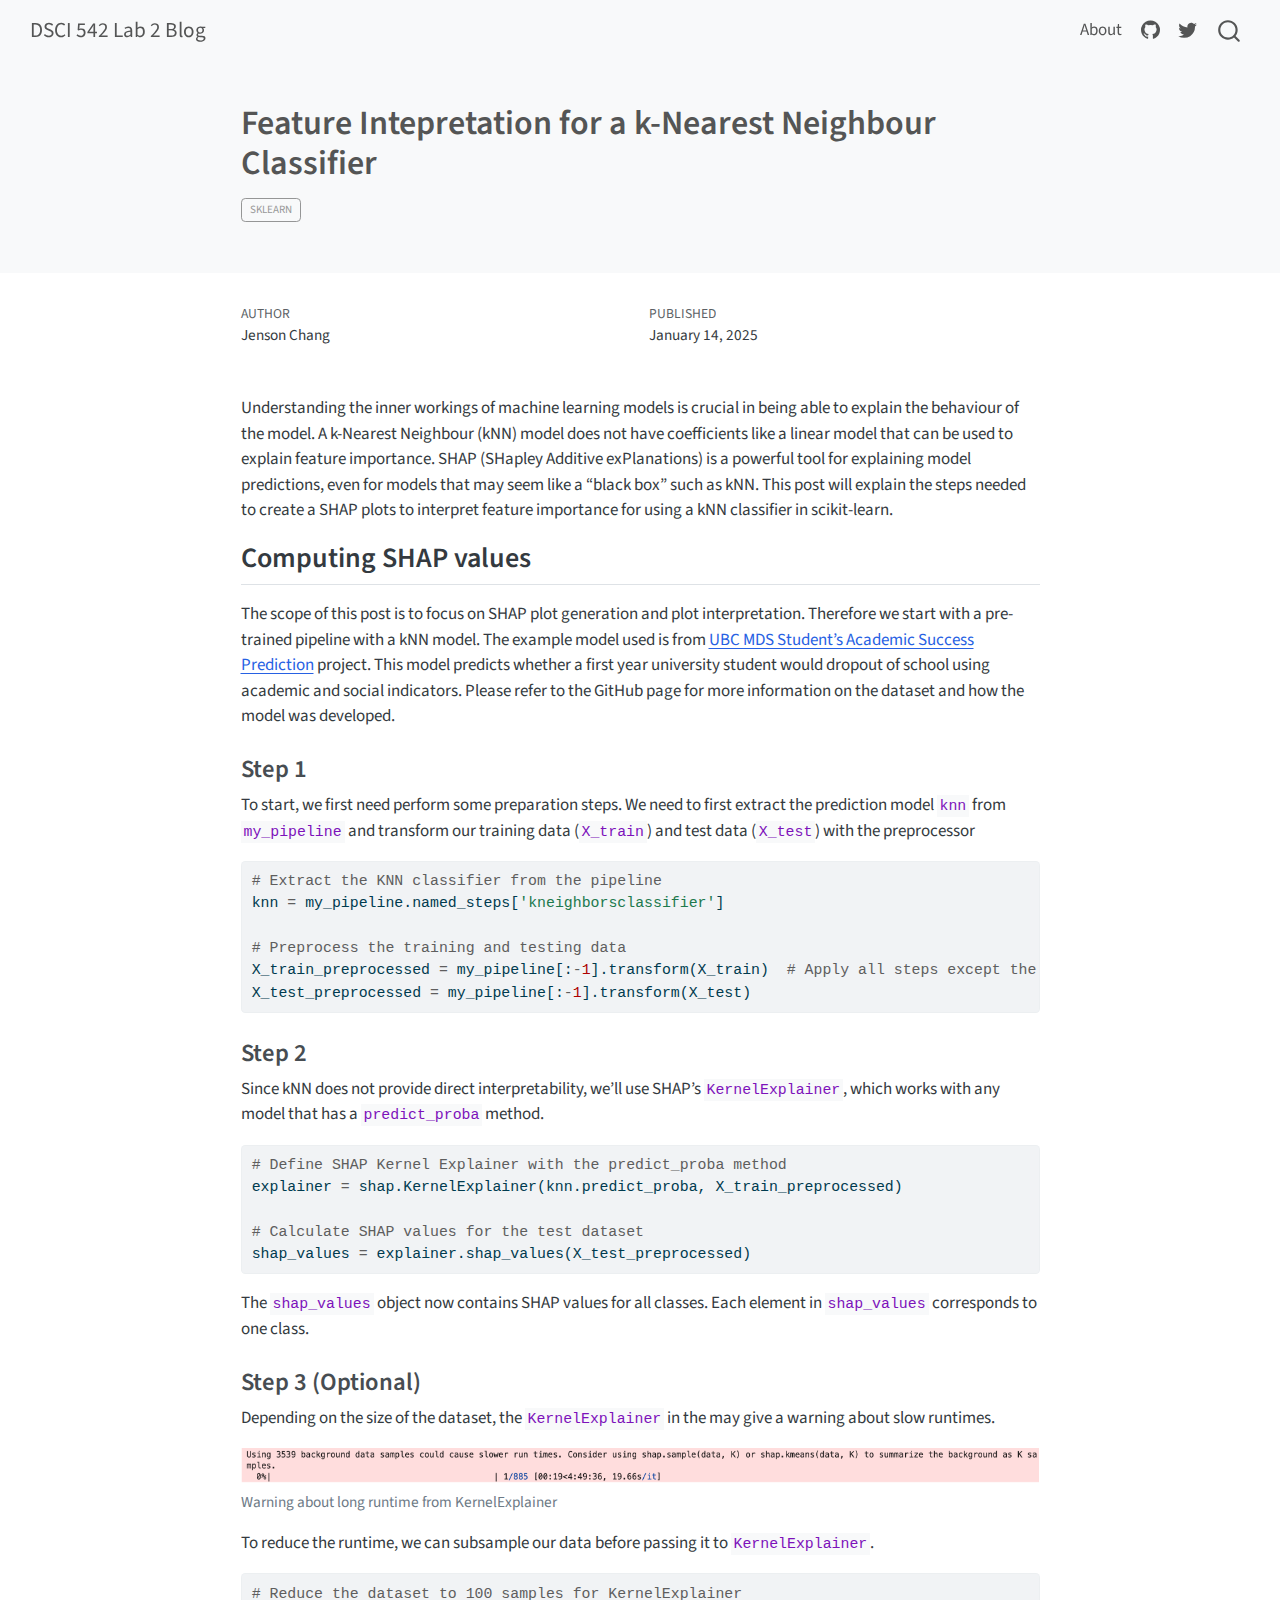
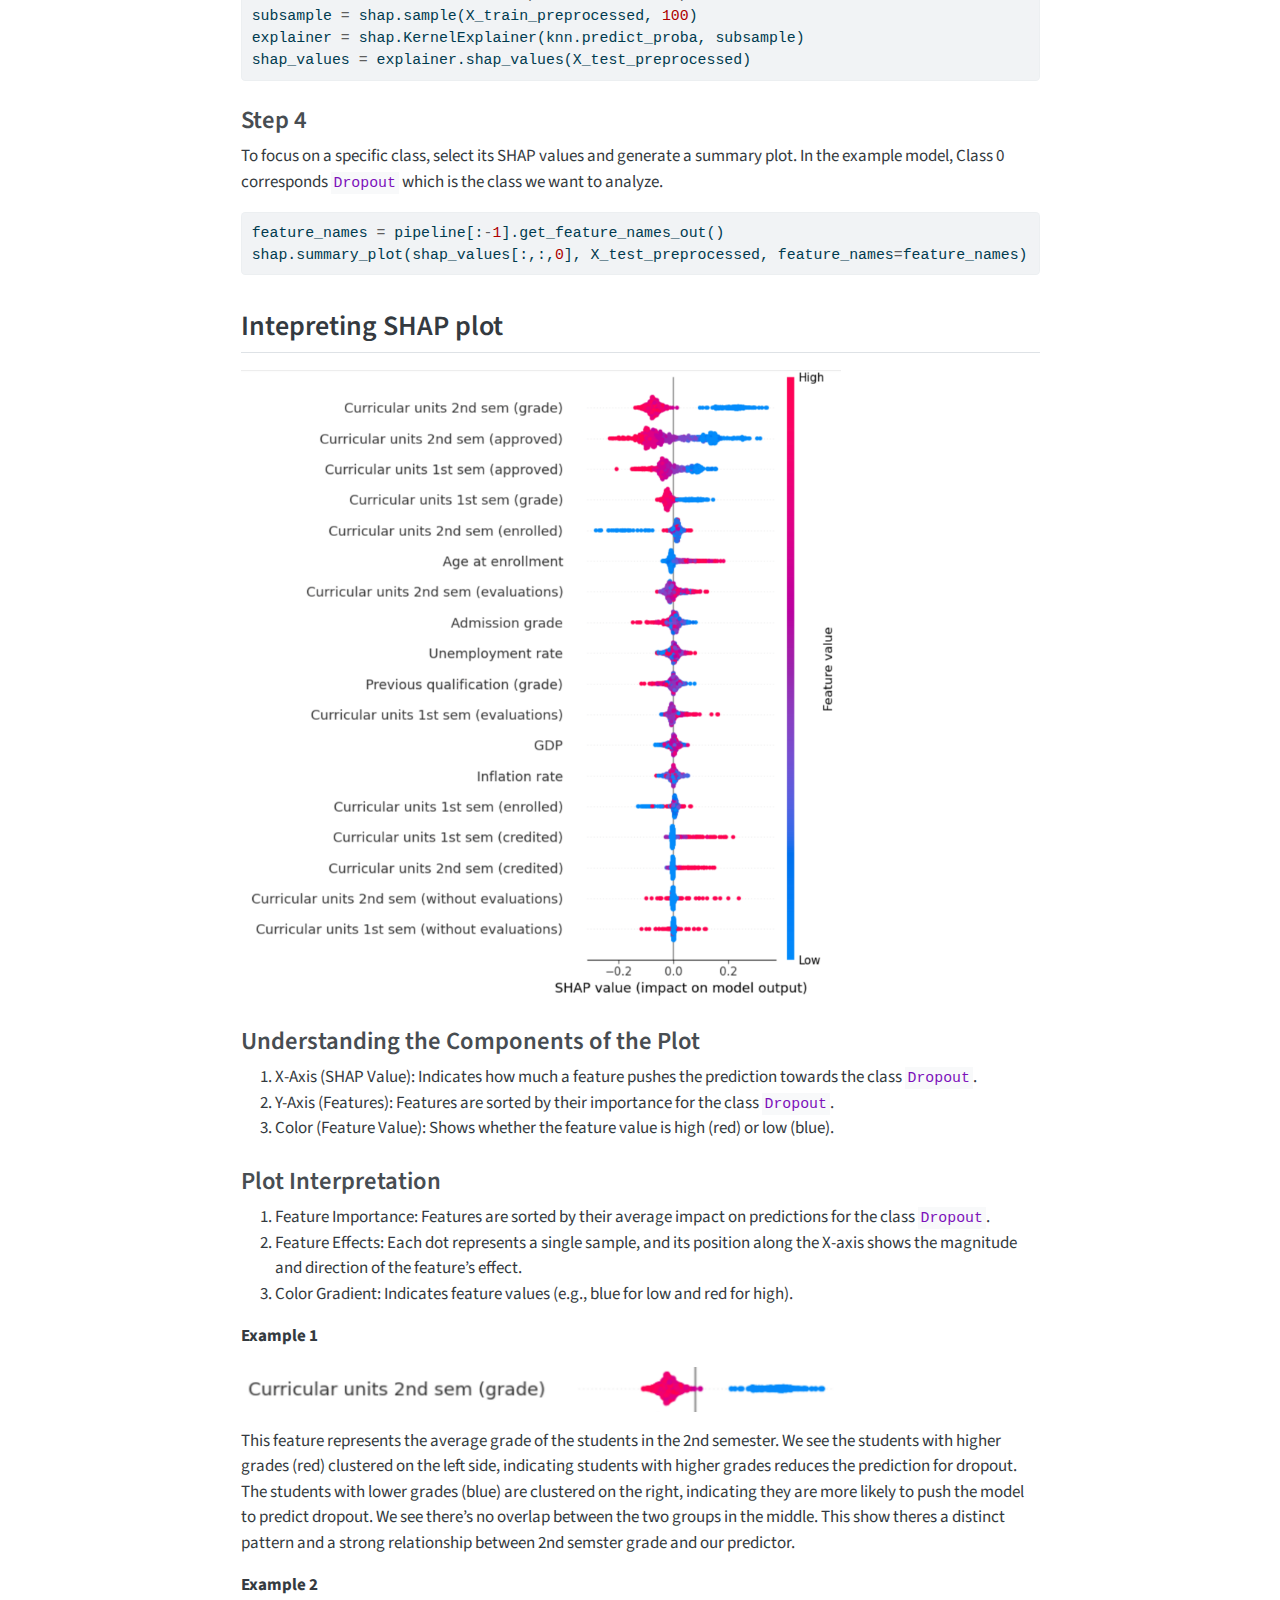
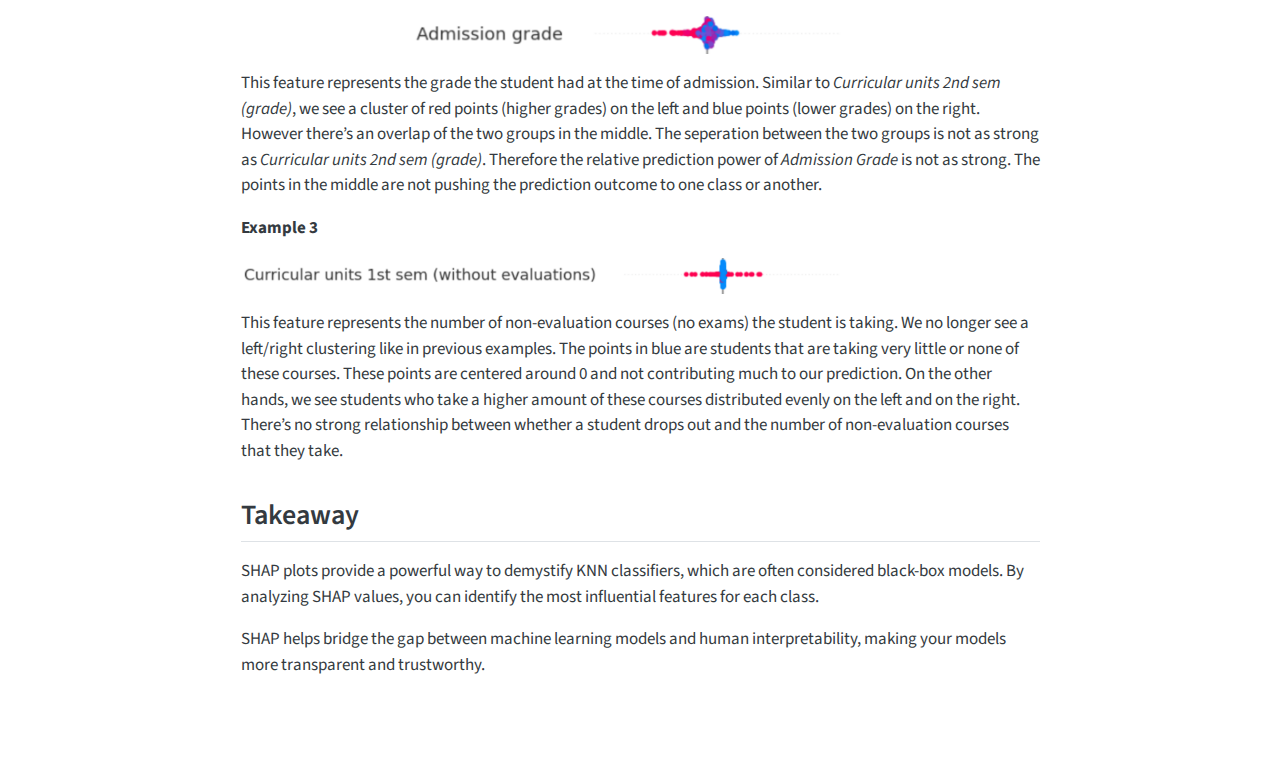
==== docs/posts/shap/index.html @ c12dde4a "draft" ====
<!DOCTYPE html>
<html xmlns="http://www.w3.org/1999/xhtml" lang="en" xml:lang="en"><head>

<meta charset="utf-8">
<meta name="generator" content="quarto-1.5.57">

<meta name="viewport" content="width=device-width, initial-scale=1.0, user-scalable=yes">

<meta name="author" content="Jenson Chang">
<meta name="dcterms.date" content="2025-01-14">

<title>Feature Intepretation for a k-Nearest Neighbour Classifier – DSCI 542 Lab 2 Blog</title>
<style>
code{white-space: pre-wrap;}
span.smallcaps{font-variant: small-caps;}
div.columns{display: flex; gap: min(4vw, 1.5em);}
div.column{flex: auto; overflow-x: auto;}
div.hanging-indent{margin-left: 1.5em; text-indent: -1.5em;}
ul.task-list{list-style: none;}
ul.task-list li input[type="checkbox"] {
  width: 0.8em;
  margin: 0 0.8em 0.2em -1em; /* quarto-specific, see https://github.com/quarto-dev/quarto-cli/issues/4556 */ 
  vertical-align: middle;
}
/* CSS for syntax highlighting */
pre > code.sourceCode { white-space: pre; position: relative; }
pre > code.sourceCode > span { line-height: 1.25; }
pre > code.sourceCode > span:empty { height: 1.2em; }
.sourceCode { overflow: visible; }
code.sourceCode > span { color: inherit; text-decoration: inherit; }
div.sourceCode { margin: 1em 0; }
pre.sourceCode { margin: 0; }
@media screen {
div.sourceCode { overflow: auto; }
}
@media print {
pre > code.sourceCode { white-space: pre-wrap; }
pre > code.sourceCode > span { display: inline-block; text-indent: -5em; padding-left: 5em; }
}
pre.numberSource code
  { counter-reset: source-line 0; }
pre.numberSource code > span
  { position: relative; left: -4em; counter-increment: source-line; }
pre.numberSource code > span > a:first-child::before
  { content: counter(source-line);
    position: relative; left: -1em; text-align: right; vertical-align: baseline;
    border: none; display: inline-block;
    -webkit-touch-callout: none; -webkit-user-select: none;
    -khtml-user-select: none; -moz-user-select: none;
    -ms-user-select: none; user-select: none;
    padding: 0 4px; width: 4em;
  }
pre.numberSource { margin-left: 3em;  padding-left: 4px; }
div.sourceCode
  {   }
@media screen {
pre > code.sourceCode > span > a:first-child::before { text-decoration: underline; }
}
</style>


<script src="../../site_libs/quarto-nav/quarto-nav.js"></script>
<script src="../../site_libs/quarto-nav/headroom.min.js"></script>
<script src="../../site_libs/clipboard/clipboard.min.js"></script>
<script src="../../site_libs/quarto-search/autocomplete.umd.js"></script>
<script src="../../site_libs/quarto-search/fuse.min.js"></script>
<script src="../../site_libs/quarto-search/quarto-search.js"></script>
<meta name="quarto:offset" content="../../">
<script src="../../site_libs/quarto-html/quarto.js"></script>
<script src="../../site_libs/quarto-html/popper.min.js"></script>
<script src="../../site_libs/quarto-html/tippy.umd.min.js"></script>
<script src="../../site_libs/quarto-html/anchor.min.js"></script>
<link href="../../site_libs/quarto-html/tippy.css" rel="stylesheet">
<link href="../../site_libs/quarto-html/quarto-syntax-highlighting.css" rel="stylesheet" id="quarto-text-highlighting-styles">
<script src="../../site_libs/bootstrap/bootstrap.min.js"></script>
<link href="../../site_libs/bootstrap/bootstrap-icons.css" rel="stylesheet">
<link href="../../site_libs/bootstrap/bootstrap.min.css" rel="stylesheet" id="quarto-bootstrap" data-mode="light">
<script id="quarto-search-options" type="application/json">{
  "location": "navbar",
  "copy-button": false,
  "collapse-after": 3,
  "panel-placement": "end",
  "type": "overlay",
  "limit": 50,
  "keyboard-shortcut": [
    "f",
    "/",
    "s"
  ],
  "show-item-context": false,
  "language": {
    "search-no-results-text": "No results",
    "search-matching-documents-text": "matching documents",
    "search-copy-link-title": "Copy link to search",
    "search-hide-matches-text": "Hide additional matches",
    "search-more-match-text": "more match in this document",
    "search-more-matches-text": "more matches in this document",
    "search-clear-button-title": "Clear",
    "search-text-placeholder": "",
    "search-detached-cancel-button-title": "Cancel",
    "search-submit-button-title": "Submit",
    "search-label": "Search"
  }
}</script>


<link rel="stylesheet" href="../../styles.css">
</head>

<body class="nav-fixed fullcontent">

<div id="quarto-search-results"></div>
  <header id="quarto-header" class="headroom fixed-top quarto-banner">
    <nav class="navbar navbar-expand-lg " data-bs-theme="dark">
      <div class="navbar-container container-fluid">
      <div class="navbar-brand-container mx-auto">
    <a class="navbar-brand" href="../../index.html">
    <span class="navbar-title">DSCI 542 Lab 2 Blog</span>
    </a>
  </div>
            <div id="quarto-search" class="" title="Search"></div>
          <button class="navbar-toggler" type="button" data-bs-toggle="collapse" data-bs-target="#navbarCollapse" aria-controls="navbarCollapse" role="menu" aria-expanded="false" aria-label="Toggle navigation" onclick="if (window.quartoToggleHeadroom) { window.quartoToggleHeadroom(); }">
  <span class="navbar-toggler-icon"></span>
</button>
          <div class="collapse navbar-collapse" id="navbarCollapse">
            <ul class="navbar-nav navbar-nav-scroll ms-auto">
  <li class="nav-item">
    <a class="nav-link" href="../../about.html"> 
<span class="menu-text">About</span></a>
  </li>  
  <li class="nav-item compact">
    <a class="nav-link" href="https://github.com/"> <i class="bi bi-github" role="img">
</i> 
<span class="menu-text"></span></a>
  </li>  
  <li class="nav-item compact">
    <a class="nav-link" href="https://twitter.com"> <i class="bi bi-twitter" role="img">
</i> 
<span class="menu-text"></span></a>
  </li>  
</ul>
          </div> <!-- /navcollapse -->
            <div class="quarto-navbar-tools">
</div>
      </div> <!-- /container-fluid -->
    </nav>
</header>
<!-- content -->
<header id="title-block-header" class="quarto-title-block default page-columns page-full">
  <div class="quarto-title-banner page-columns page-full">
    <div class="quarto-title column-body">
      <h1 class="title">Feature Intepretation for a k-Nearest Neighbour Classifier</h1>
                                <div class="quarto-categories">
                <div class="quarto-category">sklearn</div>
              </div>
                  </div>
  </div>
    
  
  <div class="quarto-title-meta">

      <div>
      <div class="quarto-title-meta-heading">Author</div>
      <div class="quarto-title-meta-contents">
               <p>Jenson Chang </p>
            </div>
    </div>
      
      <div>
      <div class="quarto-title-meta-heading">Published</div>
      <div class="quarto-title-meta-contents">
        <p class="date">January 14, 2025</p>
      </div>
    </div>
    
      
    </div>
    
  
  </header><div id="quarto-content" class="quarto-container page-columns page-rows-contents page-layout-article page-navbar">
<!-- sidebar -->
<!-- margin-sidebar -->
    
<!-- main -->
<main class="content quarto-banner-title-block" id="quarto-document-content">





<p>Understanding the inner workings of machine learning models is crucial in being able to explain the behaviour of the model. A k-Nearest Neighbour (kNN) model does not have coefficients like a linear model that can be used to explain feature importance. SHAP (SHapley Additive exPlanations) is a powerful tool for explaining model predictions, even for models that may seem like a “black box” such as kNN. This post will explain the steps needed to create a SHAP plots to interpret feature importance for using a kNN classifier in scikit-learn.</p>
<section id="computing-shap-values" class="level2">
<h2 class="anchored" data-anchor-id="computing-shap-values">Computing SHAP values</h2>
<p>The scope of this post is to focus on SHAP plot generation and plot interpretation. Therefore we start with a pre-trained pipeline with a kNN model. The example model used is from <a href="https://github.com/UBC-MDS/academic-success-prediction">UBC MDS Student’s Academic Success Prediction</a> project. This model predicts whether a first year university student would dropout of school using academic and social indicators. Please refer to the GitHub page for more information on the dataset and how the model was developed.</p>
<section id="step-1" class="level3">
<h3 class="anchored" data-anchor-id="step-1">Step 1</h3>
<p>To start, we first need perform some preparation steps. We need to first extract the prediction model <code>knn</code> from <code>my_pipeline</code> and transform our training data (<code>X_train</code>) and test data (<code>X_test</code>) with the preprocessor</p>
<div class="sourceCode" id="cb1"><pre class="sourceCode python code-with-copy"><code class="sourceCode python"><span id="cb1-1"><a href="#cb1-1" aria-hidden="true" tabindex="-1"></a><span class="co"># Extract the KNN classifier from the pipeline</span></span>
<span id="cb1-2"><a href="#cb1-2" aria-hidden="true" tabindex="-1"></a>knn <span class="op">=</span> my_pipeline.named_steps[<span class="st">'kneighborsclassifier'</span>]</span>
<span id="cb1-3"><a href="#cb1-3" aria-hidden="true" tabindex="-1"></a></span>
<span id="cb1-4"><a href="#cb1-4" aria-hidden="true" tabindex="-1"></a><span class="co"># Preprocess the training and testing data</span></span>
<span id="cb1-5"><a href="#cb1-5" aria-hidden="true" tabindex="-1"></a>X_train_preprocessed <span class="op">=</span> my_pipeline[:<span class="op">-</span><span class="dv">1</span>].transform(X_train)  <span class="co"># Apply all steps except the final classifier</span></span>
<span id="cb1-6"><a href="#cb1-6" aria-hidden="true" tabindex="-1"></a>X_test_preprocessed <span class="op">=</span> my_pipeline[:<span class="op">-</span><span class="dv">1</span>].transform(X_test)</span></code><button title="Copy to Clipboard" class="code-copy-button"><i class="bi"></i></button></pre></div>
</section>
<section id="step-2" class="level3">
<h3 class="anchored" data-anchor-id="step-2">Step 2</h3>
<p>Since kNN does not provide direct interpretability, we’ll use SHAP’s <code>KernelExplainer</code>, which works with any model that has a <code>predict_proba</code> method.</p>
<div class="sourceCode" id="cb2"><pre class="sourceCode python code-with-copy"><code class="sourceCode python"><span id="cb2-1"><a href="#cb2-1" aria-hidden="true" tabindex="-1"></a><span class="co"># Define SHAP Kernel Explainer with the predict_proba method</span></span>
<span id="cb2-2"><a href="#cb2-2" aria-hidden="true" tabindex="-1"></a>explainer <span class="op">=</span> shap.KernelExplainer(knn.predict_proba, X_train_preprocessed)</span>
<span id="cb2-3"><a href="#cb2-3" aria-hidden="true" tabindex="-1"></a></span>
<span id="cb2-4"><a href="#cb2-4" aria-hidden="true" tabindex="-1"></a><span class="co"># Calculate SHAP values for the test dataset</span></span>
<span id="cb2-5"><a href="#cb2-5" aria-hidden="true" tabindex="-1"></a>shap_values <span class="op">=</span> explainer.shap_values(X_test_preprocessed)</span></code><button title="Copy to Clipboard" class="code-copy-button"><i class="bi"></i></button></pre></div>
<p>The <code>shap_values</code> object now contains SHAP values for all classes. Each element in <code>shap_values</code> corresponds to one class.</p>
</section>
<section id="step-3-optional" class="level3">
<h3 class="anchored" data-anchor-id="step-3-optional">Step 3 (Optional)</h3>
<p>Depending on the size of the dataset, the <code>KernelExplainer</code> in the may give a warning about slow runtimes.</p>
<div class="quarto-figure quarto-figure-center">
<figure class="figure">
<p><img src="./explainer_warning.png" class="img-fluid figure-img"></p>
<figcaption>Warning about long runtime from KernelExplainer</figcaption>
</figure>
</div>
<p>To reduce the runtime, we can subsample our data before passing it to <code>KernelExplainer</code>.</p>
<div class="sourceCode" id="cb3"><pre class="sourceCode python code-with-copy"><code class="sourceCode python"><span id="cb3-1"><a href="#cb3-1" aria-hidden="true" tabindex="-1"></a><span class="co"># Reduce the dataset to 100 samples for KernelExplainer</span></span>
<span id="cb3-2"><a href="#cb3-2" aria-hidden="true" tabindex="-1"></a>subsample <span class="op">=</span> shap.sample(X_train_preprocessed, <span class="dv">100</span>)</span>
<span id="cb3-3"><a href="#cb3-3" aria-hidden="true" tabindex="-1"></a>explainer <span class="op">=</span> shap.KernelExplainer(knn.predict_proba, subsample)</span>
<span id="cb3-4"><a href="#cb3-4" aria-hidden="true" tabindex="-1"></a>shap_values <span class="op">=</span> explainer.shap_values(X_test_preprocessed)</span></code><button title="Copy to Clipboard" class="code-copy-button"><i class="bi"></i></button></pre></div>
</section>
<section id="step-4" class="level3">
<h3 class="anchored" data-anchor-id="step-4">Step 4</h3>
<p>To focus on a specific class, select its SHAP values and generate a summary plot. In the example model, Class 0 corresponds <code>Dropout</code> which is the class we want to analyze.</p>
<div class="sourceCode" id="cb4"><pre class="sourceCode python code-with-copy"><code class="sourceCode python"><span id="cb4-1"><a href="#cb4-1" aria-hidden="true" tabindex="-1"></a>feature_names <span class="op">=</span> pipeline[:<span class="op">-</span><span class="dv">1</span>].get_feature_names_out()</span>
<span id="cb4-2"><a href="#cb4-2" aria-hidden="true" tabindex="-1"></a>shap.summary_plot(shap_values[:,:,<span class="dv">0</span>], X_test_preprocessed, feature_names<span class="op">=</span>feature_names)</span></code><button title="Copy to Clipboard" class="code-copy-button"><i class="bi"></i></button></pre></div>
</section>
</section>
<section id="intepreting-shap-plot" class="level2">
<h2 class="anchored" data-anchor-id="intepreting-shap-plot">Intepreting SHAP plot</h2>
<p><img src="./shap_plot.png" width="600"></p>
<section id="understanding-the-components-of-the-plot" class="level3">
<h3 class="anchored" data-anchor-id="understanding-the-components-of-the-plot">Understanding the Components of the Plot</h3>
<ol type="1">
<li>X-Axis (SHAP Value): Indicates how much a feature pushes the prediction towards the class <code>Dropout</code>.</li>
<li>Y-Axis (Features): Features are sorted by their importance for the class <code>Dropout</code>.</li>
<li>Color (Feature Value): Shows whether the feature value is high (red) or low (blue).</li>
</ol>
</section>
<section id="plot-interpretation" class="level3">
<h3 class="anchored" data-anchor-id="plot-interpretation">Plot Interpretation</h3>
<ol type="1">
<li>Feature Importance: Features are sorted by their average impact on predictions for the class <code>Dropout</code>.</li>
<li>Feature Effects: Each dot represents a single sample, and its position along the X-axis shows the magnitude and direction of the feature’s effect.</li>
<li>Color Gradient: Indicates feature values (e.g., blue for low and red for high).</li>
</ol>
<p><strong>Example 1</strong></p>
<p><img src="./2nd_sem_grade.png" width="600"></p>
<p>This feature represents the average grade of the students in the 2nd semester. We see the students with higher grades (red) clustered on the left side, indicating students with higher grades reduces the prediction for dropout. The students with lower grades (blue) are clustered on the right, indicating they are more likely to push the model to predict dropout. We see there’s no overlap between the two groups in the middle. This show theres a distinct pattern and a strong relationship between 2nd semster grade and our predictor.</p>
<p><strong>Example 2</strong></p>
<p><img src="./admission_grade.png" width="600"></p>
<p>This feature represents the grade the student had at the time of admission. Similar to <em>Curricular units 2nd sem (grade)</em>, we see a cluster of red points (higher grades) on the left and blue points (lower grades) on the right. However there’s an overlap of the two groups in the middle. The seperation between the two groups is not as strong as <em>Curricular units 2nd sem (grade)</em>. Therefore the relative prediction power of <em>Admission Grade</em> is not as strong. The points in the middle are not pushing the prediction outcome to one class or another.</p>
<p><strong>Example 3</strong></p>
<p><img src="./1st_sem_eval.png" width="600"></p>
<p>This feature represents the number of non-evaluation courses (no exams) the student is taking. We no longer see a left/right clustering like in previous examples. The points in blue are students that are taking very little or none of these courses. These points are centered around 0 and not contributing much to our prediction. On the other hands, we see students who take a higher amount of these courses distributed evenly on the left and on the right. There’s no strong relationship between whether a student drops out and the number of non-evaluation courses that they take.</p>
</section>
</section>
<section id="takeaway" class="level2">
<h2 class="anchored" data-anchor-id="takeaway">Takeaway</h2>
<p>SHAP plots provide a powerful way to demystify KNN classifiers, which are often considered black-box models. By analyzing SHAP values, you can identify the most influential features for each class.</p>
<p>SHAP helps bridge the gap between machine learning models and human interpretability, making your models more transparent and trustworthy.</p>


</section>

</main> <!-- /main -->
<script id="quarto-html-after-body" type="application/javascript">
window.document.addEventListener("DOMContentLoaded", function (event) {
  const toggleBodyColorMode = (bsSheetEl) => {
    const mode = bsSheetEl.getAttribute("data-mode");
    const bodyEl = window.document.querySelector("body");
    if (mode === "dark") {
      bodyEl.classList.add("quarto-dark");
      bodyEl.classList.remove("quarto-light");
    } else {
      bodyEl.classList.add("quarto-light");
      bodyEl.classList.remove("quarto-dark");
    }
  }
  const toggleBodyColorPrimary = () => {
    const bsSheetEl = window.document.querySelector("link#quarto-bootstrap");
    if (bsSheetEl) {
      toggleBodyColorMode(bsSheetEl);
    }
  }
  toggleBodyColorPrimary();  
  const icon = "";
  const anchorJS = new window.AnchorJS();
  anchorJS.options = {
    placement: 'right',
    icon: icon
  };
  anchorJS.add('.anchored');
  const isCodeAnnotation = (el) => {
    for (const clz of el.classList) {
      if (clz.startsWith('code-annotation-')) {                     
        return true;
      }
    }
    return false;
  }
  const onCopySuccess = function(e) {
    // button target
    const button = e.trigger;
    // don't keep focus
    button.blur();
    // flash "checked"
    button.classList.add('code-copy-button-checked');
    var currentTitle = button.getAttribute("title");
    button.setAttribute("title", "Copied!");
    let tooltip;
    if (window.bootstrap) {
      button.setAttribute("data-bs-toggle", "tooltip");
      button.setAttribute("data-bs-placement", "left");
      button.setAttribute("data-bs-title", "Copied!");
      tooltip = new bootstrap.Tooltip(button, 
        { trigger: "manual", 
          customClass: "code-copy-button-tooltip",
          offset: [0, -8]});
      tooltip.show();    
    }
    setTimeout(function() {
      if (tooltip) {
        tooltip.hide();
        button.removeAttribute("data-bs-title");
        button.removeAttribute("data-bs-toggle");
        button.removeAttribute("data-bs-placement");
      }
      button.setAttribute("title", currentTitle);
      button.classList.remove('code-copy-button-checked');
    }, 1000);
    // clear code selection
    e.clearSelection();
  }
  const getTextToCopy = function(trigger) {
      const codeEl = trigger.previousElementSibling.cloneNode(true);
      for (const childEl of codeEl.children) {
        if (isCodeAnnotation(childEl)) {
          childEl.remove();
        }
      }
      return codeEl.innerText;
  }
  const clipboard = new window.ClipboardJS('.code-copy-button:not([data-in-quarto-modal])', {
    text: getTextToCopy
  });
  clipboard.on('success', onCopySuccess);
  if (window.document.getElementById('quarto-embedded-source-code-modal')) {
    // For code content inside modals, clipBoardJS needs to be initialized with a container option
    // TODO: Check when it could be a function (https://github.com/zenorocha/clipboard.js/issues/860)
    const clipboardModal = new window.ClipboardJS('.code-copy-button[data-in-quarto-modal]', {
      text: getTextToCopy,
      container: window.document.getElementById('quarto-embedded-source-code-modal')
    });
    clipboardModal.on('success', onCopySuccess);
  }
    var localhostRegex = new RegExp(/^(?:http|https):\/\/localhost\:?[0-9]*\//);
    var mailtoRegex = new RegExp(/^mailto:/);
      var filterRegex = new RegExp('/' + window.location.host + '/');
    var isInternal = (href) => {
        return filterRegex.test(href) || localhostRegex.test(href) || mailtoRegex.test(href);
    }
    // Inspect non-navigation links and adorn them if external
 	var links = window.document.querySelectorAll('a[href]:not(.nav-link):not(.navbar-brand):not(.toc-action):not(.sidebar-link):not(.sidebar-item-toggle):not(.pagination-link):not(.no-external):not([aria-hidden]):not(.dropdown-item):not(.quarto-navigation-tool):not(.about-link)');
    for (var i=0; i<links.length; i++) {
      const link = links[i];
      if (!isInternal(link.href)) {
        // undo the damage that might have been done by quarto-nav.js in the case of
        // links that we want to consider external
        if (link.dataset.originalHref !== undefined) {
          link.href = link.dataset.originalHref;
        }
      }
    }
  function tippyHover(el, contentFn, onTriggerFn, onUntriggerFn) {
    const config = {
      allowHTML: true,
      maxWidth: 500,
      delay: 100,
      arrow: false,
      appendTo: function(el) {
          return el.parentElement;
      },
      interactive: true,
      interactiveBorder: 10,
      theme: 'quarto',
      placement: 'bottom-start',
    };
    if (contentFn) {
      config.content = contentFn;
    }
    if (onTriggerFn) {
      config.onTrigger = onTriggerFn;
    }
    if (onUntriggerFn) {
      config.onUntrigger = onUntriggerFn;
    }
    window.tippy(el, config); 
  }
  const noterefs = window.document.querySelectorAll('a[role="doc-noteref"]');
  for (var i=0; i<noterefs.length; i++) {
    const ref = noterefs[i];
    tippyHover(ref, function() {
      // use id or data attribute instead here
      let href = ref.getAttribute('data-footnote-href') || ref.getAttribute('href');
      try { href = new URL(href).hash; } catch {}
      const id = href.replace(/^#\/?/, "");
      const note = window.document.getElementById(id);
      if (note) {
        return note.innerHTML;
      } else {
        return "";
      }
    });
  }
  const xrefs = window.document.querySelectorAll('a.quarto-xref');
  const processXRef = (id, note) => {
    // Strip column container classes
    const stripColumnClz = (el) => {
      el.classList.remove("page-full", "page-columns");
      if (el.children) {
        for (const child of el.children) {
          stripColumnClz(child);
        }
      }
    }
    stripColumnClz(note)
    if (id === null || id.startsWith('sec-')) {
      // Special case sections, only their first couple elements
      const container = document.createElement("div");
      if (note.children && note.children.length > 2) {
        container.appendChild(note.children[0].cloneNode(true));
        for (let i = 1; i < note.children.length; i++) {
          const child = note.children[i];
          if (child.tagName === "P" && child.innerText === "") {
            continue;
          } else {
            container.appendChild(child.cloneNode(true));
            break;
          }
        }
        if (window.Quarto?.typesetMath) {
          window.Quarto.typesetMath(container);
        }
        return container.innerHTML
      } else {
        if (window.Quarto?.typesetMath) {
          window.Quarto.typesetMath(note);
        }
        return note.innerHTML;
      }
    } else {
      // Remove any anchor links if they are present
      const anchorLink = note.querySelector('a.anchorjs-link');
      if (anchorLink) {
        anchorLink.remove();
      }
      if (window.Quarto?.typesetMath) {
        window.Quarto.typesetMath(note);
      }
      // TODO in 1.5, we should make sure this works without a callout special case
      if (note.classList.contains("callout")) {
        return note.outerHTML;
      } else {
        return note.innerHTML;
      }
    }
  }
  for (var i=0; i<xrefs.length; i++) {
    const xref = xrefs[i];
    tippyHover(xref, undefined, function(instance) {
      instance.disable();
      let url = xref.getAttribute('href');
      let hash = undefined; 
      if (url.startsWith('#')) {
        hash = url;
      } else {
        try { hash = new URL(url).hash; } catch {}
      }
      if (hash) {
        const id = hash.replace(/^#\/?/, "");
        const note = window.document.getElementById(id);
        if (note !== null) {
          try {
            const html = processXRef(id, note.cloneNode(true));
            instance.setContent(html);
          } finally {
            instance.enable();
            instance.show();
          }
        } else {
          // See if we can fetch this
          fetch(url.split('#')[0])
          .then(res => res.text())
          .then(html => {
            const parser = new DOMParser();
            const htmlDoc = parser.parseFromString(html, "text/html");
            const note = htmlDoc.getElementById(id);
            if (note !== null) {
              const html = processXRef(id, note);
              instance.setContent(html);
            } 
          }).finally(() => {
            instance.enable();
            instance.show();
          });
        }
      } else {
        // See if we can fetch a full url (with no hash to target)
        // This is a special case and we should probably do some content thinning / targeting
        fetch(url)
        .then(res => res.text())
        .then(html => {
          const parser = new DOMParser();
          const htmlDoc = parser.parseFromString(html, "text/html");
          const note = htmlDoc.querySelector('main.content');
          if (note !== null) {
            // This should only happen for chapter cross references
            // (since there is no id in the URL)
            // remove the first header
            if (note.children.length > 0 && note.children[0].tagName === "HEADER") {
              note.children[0].remove();
            }
            const html = processXRef(null, note);
            instance.setContent(html);
          } 
        }).finally(() => {
          instance.enable();
          instance.show();
        });
      }
    }, function(instance) {
    });
  }
      let selectedAnnoteEl;
      const selectorForAnnotation = ( cell, annotation) => {
        let cellAttr = 'data-code-cell="' + cell + '"';
        let lineAttr = 'data-code-annotation="' +  annotation + '"';
        const selector = 'span[' + cellAttr + '][' + lineAttr + ']';
        return selector;
      }
      const selectCodeLines = (annoteEl) => {
        const doc = window.document;
        const targetCell = annoteEl.getAttribute("data-target-cell");
        const targetAnnotation = annoteEl.getAttribute("data-target-annotation");
        const annoteSpan = window.document.querySelector(selectorForAnnotation(targetCell, targetAnnotation));
        const lines = annoteSpan.getAttribute("data-code-lines").split(",");
        const lineIds = lines.map((line) => {
          return targetCell + "-" + line;
        })
        let top = null;
        let height = null;
        let parent = null;
        if (lineIds.length > 0) {
            //compute the position of the single el (top and bottom and make a div)
            const el = window.document.getElementById(lineIds[0]);
            top = el.offsetTop;
            height = el.offsetHeight;
            parent = el.parentElement.parentElement;
          if (lineIds.length > 1) {
            const lastEl = window.document.getElementById(lineIds[lineIds.length - 1]);
            const bottom = lastEl.offsetTop + lastEl.offsetHeight;
            height = bottom - top;
          }
          if (top !== null && height !== null && parent !== null) {
            // cook up a div (if necessary) and position it 
            let div = window.document.getElementById("code-annotation-line-highlight");
            if (div === null) {
              div = window.document.createElement("div");
              div.setAttribute("id", "code-annotation-line-highlight");
              div.style.position = 'absolute';
              parent.appendChild(div);
            }
            div.style.top = top - 2 + "px";
            div.style.height = height + 4 + "px";
            div.style.left = 0;
            let gutterDiv = window.document.getElementById("code-annotation-line-highlight-gutter");
            if (gutterDiv === null) {
              gutterDiv = window.document.createElement("div");
              gutterDiv.setAttribute("id", "code-annotation-line-highlight-gutter");
              gutterDiv.style.position = 'absolute';
              const codeCell = window.document.getElementById(targetCell);
              const gutter = codeCell.querySelector('.code-annotation-gutter');
              gutter.appendChild(gutterDiv);
            }
            gutterDiv.style.top = top - 2 + "px";
            gutterDiv.style.height = height + 4 + "px";
          }
          selectedAnnoteEl = annoteEl;
        }
      };
      const unselectCodeLines = () => {
        const elementsIds = ["code-annotation-line-highlight", "code-annotation-line-highlight-gutter"];
        elementsIds.forEach((elId) => {
          const div = window.document.getElementById(elId);
          if (div) {
            div.remove();
          }
        });
        selectedAnnoteEl = undefined;
      };
        // Handle positioning of the toggle
    window.addEventListener(
      "resize",
      throttle(() => {
        elRect = undefined;
        if (selectedAnnoteEl) {
          selectCodeLines(selectedAnnoteEl);
        }
      }, 10)
    );
    function throttle(fn, ms) {
    let throttle = false;
    let timer;
      return (...args) => {
        if(!throttle) { // first call gets through
            fn.apply(this, args);
            throttle = true;
        } else { // all the others get throttled
            if(timer) clearTimeout(timer); // cancel #2
            timer = setTimeout(() => {
              fn.apply(this, args);
              timer = throttle = false;
            }, ms);
        }
      };
    }
      // Attach click handler to the DT
      const annoteDls = window.document.querySelectorAll('dt[data-target-cell]');
      for (const annoteDlNode of annoteDls) {
        annoteDlNode.addEventListener('click', (event) => {
          const clickedEl = event.target;
          if (clickedEl !== selectedAnnoteEl) {
            unselectCodeLines();
            const activeEl = window.document.querySelector('dt[data-target-cell].code-annotation-active');
            if (activeEl) {
              activeEl.classList.remove('code-annotation-active');
            }
            selectCodeLines(clickedEl);
            clickedEl.classList.add('code-annotation-active');
          } else {
            // Unselect the line
            unselectCodeLines();
            clickedEl.classList.remove('code-annotation-active');
          }
        });
      }
  const findCites = (el) => {
    const parentEl = el.parentElement;
    if (parentEl) {
      const cites = parentEl.dataset.cites;
      if (cites) {
        return {
          el,
          cites: cites.split(' ')
        };
      } else {
        return findCites(el.parentElement)
      }
    } else {
      return undefined;
    }
  };
  var bibliorefs = window.document.querySelectorAll('a[role="doc-biblioref"]');
  for (var i=0; i<bibliorefs.length; i++) {
    const ref = bibliorefs[i];
    const citeInfo = findCites(ref);
    if (citeInfo) {
      tippyHover(citeInfo.el, function() {
        var popup = window.document.createElement('div');
        citeInfo.cites.forEach(function(cite) {
          var citeDiv = window.document.createElement('div');
          citeDiv.classList.add('hanging-indent');
          citeDiv.classList.add('csl-entry');
          var biblioDiv = window.document.getElementById('ref-' + cite);
          if (biblioDiv) {
            citeDiv.innerHTML = biblioDiv.innerHTML;
          }
          popup.appendChild(citeDiv);
        });
        return popup.innerHTML;
      });
    }
  }
});
</script>
</div> <!-- /content -->




</body></html>
---- docs/site_libs/quarto-html/tippy.css ----
.tippy-box[data-animation=fade][data-state=hidden]{opacity:0}[data-tippy-root]{max-width:calc(100vw - 10px)}.tippy-box{position:relative;background-color:#333;color:#fff;border-radius:4px;font-size:14px;line-height:1.4;white-space:normal;outline:0;transition-property:transform,visibility,opacity}.tippy-box[data-placement^=top]>.tippy-arrow{bottom:0}.tippy-box[data-placement^=top]>.tippy-arrow:before{bottom:-7px;left:0;border-width:8px 8px 0;border-top-color:initial;transform-origin:center top}.tippy-box[data-placement^=bottom]>.tippy-arrow{top:0}.tippy-box[data-placement^=bottom]>.tippy-arrow:before{top:-7px;left:0;border-width:0 8px 8px;border-bottom-color:initial;transform-origin:center bottom}.tippy-box[data-placement^=left]>.tippy-arrow{right:0}.tippy-box[data-placement^=left]>.tippy-arrow:before{border-width:8px 0 8px 8px;border-left-color:initial;right:-7px;transform-origin:center left}.tippy-box[data-placement^=right]>.tippy-arrow{left:0}.tippy-box[data-placement^=right]>.tippy-arrow:before{left:-7px;border-width:8px 8px 8px 0;border-right-color:initial;transform-origin:center right}.tippy-box[data-inertia][data-state=visible]{transition-timing-function:cubic-bezier(.54,1.5,.38,1.11)}.tippy-arrow{width:16px;height:16px;color:#333}.tippy-arrow:before{content:"";position:absolute;border-color:transparent;border-style:solid}.tippy-content{position:relative;padding:5px 9px;z-index:1}
---- docs/site_libs/quarto-html/quarto-syntax-highlighting.css ----
/* quarto syntax highlight colors */
:root {
  --quarto-hl-ot-color: #003B4F;
  --quarto-hl-at-color: #657422;
  --quarto-hl-ss-color: #20794D;
  --quarto-hl-an-color: #5E5E5E;
  --quarto-hl-fu-color: #4758AB;
  --quarto-hl-st-color: #20794D;
  --quarto-hl-cf-color: #003B4F;
  --quarto-hl-op-color: #5E5E5E;
  --quarto-hl-er-color: #AD0000;
  --quarto-hl-bn-color: #AD0000;
  --quarto-hl-al-color: #AD0000;
  --quarto-hl-va-color: #111111;
  --quarto-hl-bu-color: inherit;
  --quarto-hl-ex-color: inherit;
  --quarto-hl-pp-color: #AD0000;
  --quarto-hl-in-color: #5E5E5E;
  --quarto-hl-vs-color: #20794D;
  --quarto-hl-wa-color: #5E5E5E;
  --quarto-hl-do-color: #5E5E5E;
  --quarto-hl-im-color: #00769E;
  --quarto-hl-ch-color: #20794D;
  --quarto-hl-dt-color: #AD0000;
  --quarto-hl-fl-color: #AD0000;
  --quarto-hl-co-color: #5E5E5E;
  --quarto-hl-cv-color: #5E5E5E;
  --quarto-hl-cn-color: #8f5902;
  --quarto-hl-sc-color: #5E5E5E;
  --quarto-hl-dv-color: #AD0000;
  --quarto-hl-kw-color: #003B4F;
}

/* other quarto variables */
:root {
  --quarto-font-monospace: SFMono-Regular, Menlo, Monaco, Consolas, "Liberation Mono", "Courier New", monospace;
}

pre > code.sourceCode > span {
  color: #003B4F;
}

code span {
  color: #003B4F;
}

code.sourceCode > span {
  color: #003B4F;
}

div.sourceCode,
div.sourceCode pre.sourceCode {
  color: #003B4F;
}

code span.ot {
  color: #003B4F;
  font-style: inherit;
}

code span.at {
  color: #657422;
  font-style: inherit;
}

code span.ss {
  color: #20794D;
  font-style: inherit;
}

code span.an {
  color: #5E5E5E;
  font-style: inherit;
}

code span.fu {
  color: #4758AB;
  font-style: inherit;
}

code span.st {
  color: #20794D;
  font-style: inherit;
}

code span.cf {
  color: #003B4F;
  font-weight: bold;
  font-style: inherit;
}

code span.op {
  color: #5E5E5E;
  font-style: inherit;
}

code span.er {
  color: #AD0000;
  font-style: inherit;
}

code span.bn {
  color: #AD0000;
  font-style: inherit;
}

code span.al {
  color: #AD0000;
  font-style: inherit;
}

code span.va {
  color: #111111;
  font-style: inherit;
}

code span.bu {
  font-style: inherit;
}

code span.ex {
  font-style: inherit;
}

code span.pp {
  color: #AD0000;
  font-style: inherit;
}

code span.in {
  color: #5E5E5E;
  font-style: inherit;
}

code span.vs {
  color: #20794D;
  font-style: inherit;
}

code span.wa {
  color: #5E5E5E;
  font-style: italic;
}

code span.do {
  color: #5E5E5E;
  font-style: italic;
}

code span.im {
  color: #00769E;
  font-style: inherit;
}

code span.ch {
  color: #20794D;
  font-style: inherit;
}

code span.dt {
  color: #AD0000;
  font-style: inherit;
}

code span.fl {
  color: #AD0000;
  font-style: inherit;
}

code span.co {
  color: #5E5E5E;
  font-style: inherit;
}

code span.cv {
  color: #5E5E5E;
  font-style: italic;
}

code span.cn {
  color: #8f5902;
  font-style: inherit;
}

code span.sc {
  color: #5E5E5E;
  font-style: inherit;
}

code span.dv {
  color: #AD0000;
  font-style: inherit;
}

code span.kw {
  color: #003B4F;
  font-weight: bold;
  font-style: inherit;
}

.prevent-inlining {
  content: "</";
}

/*# sourceMappingURL=debc5d5d77c3f9108843748ff7464032.css.map */
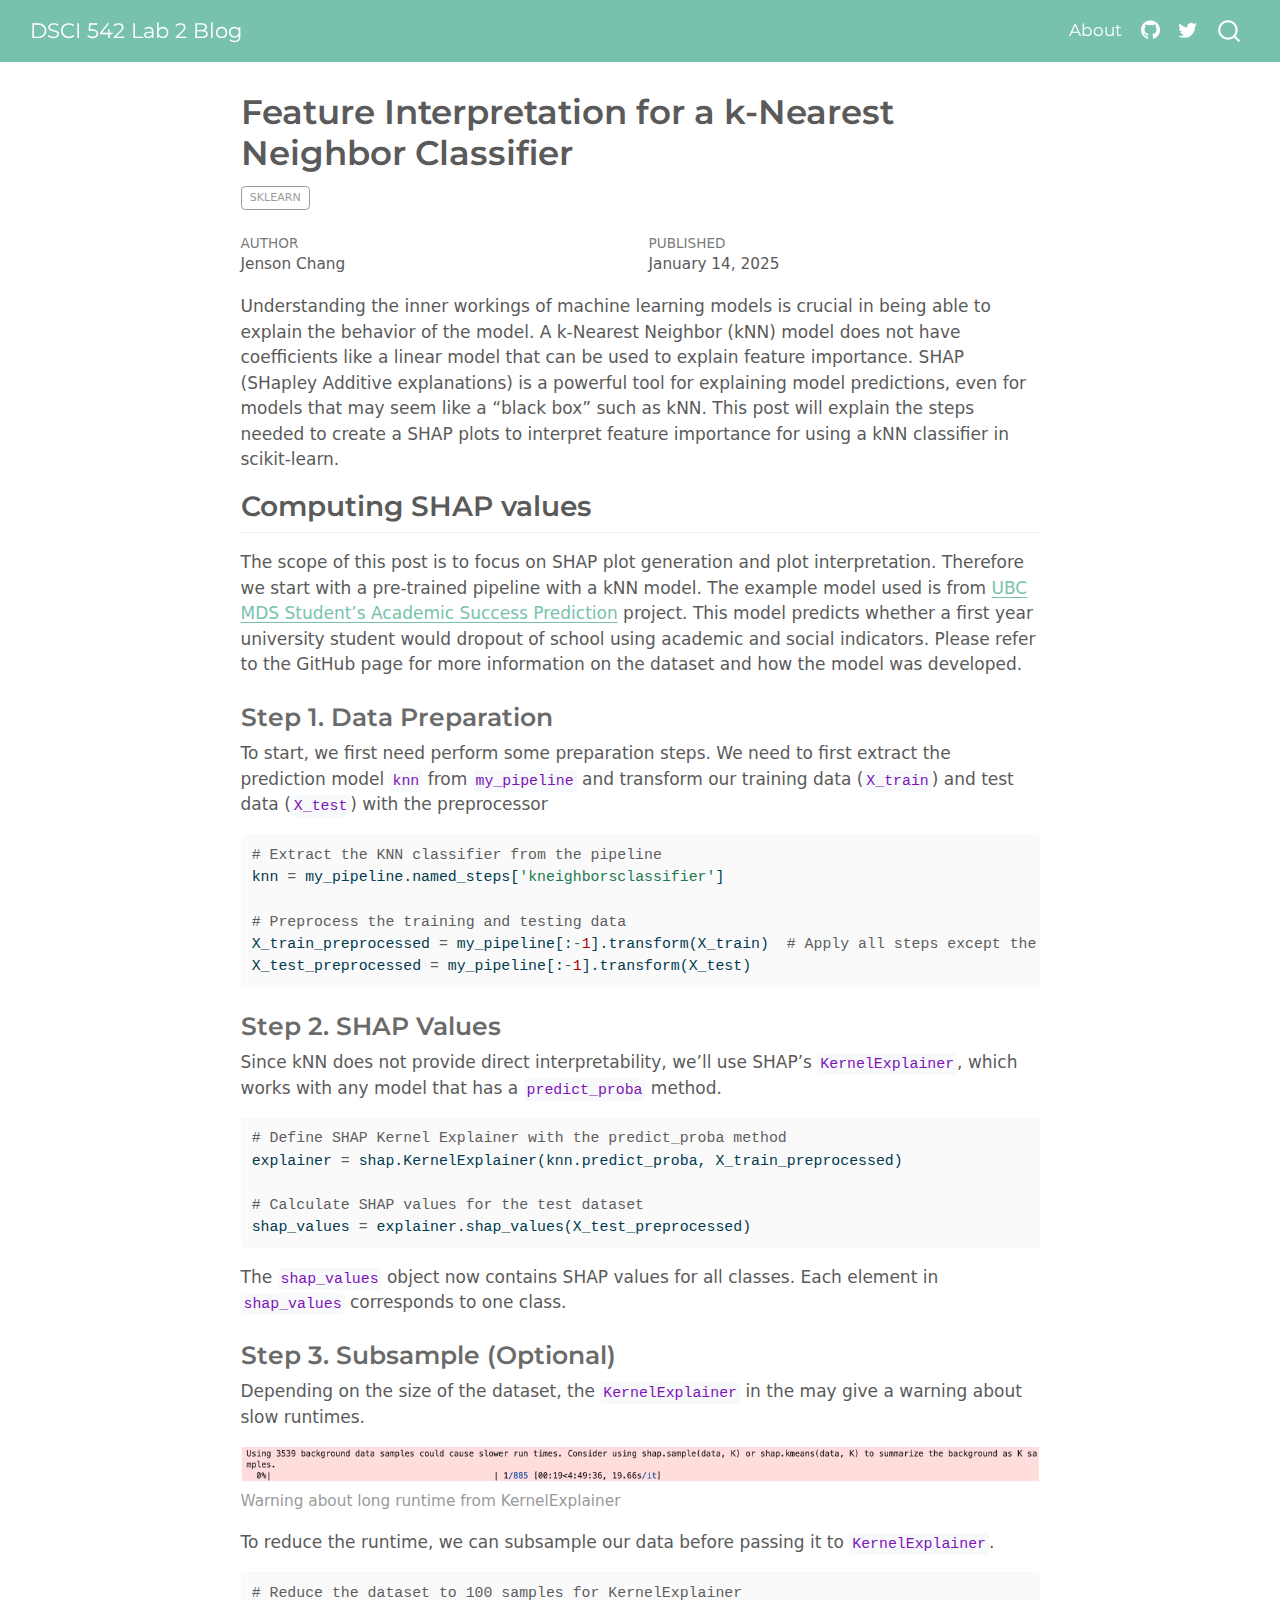
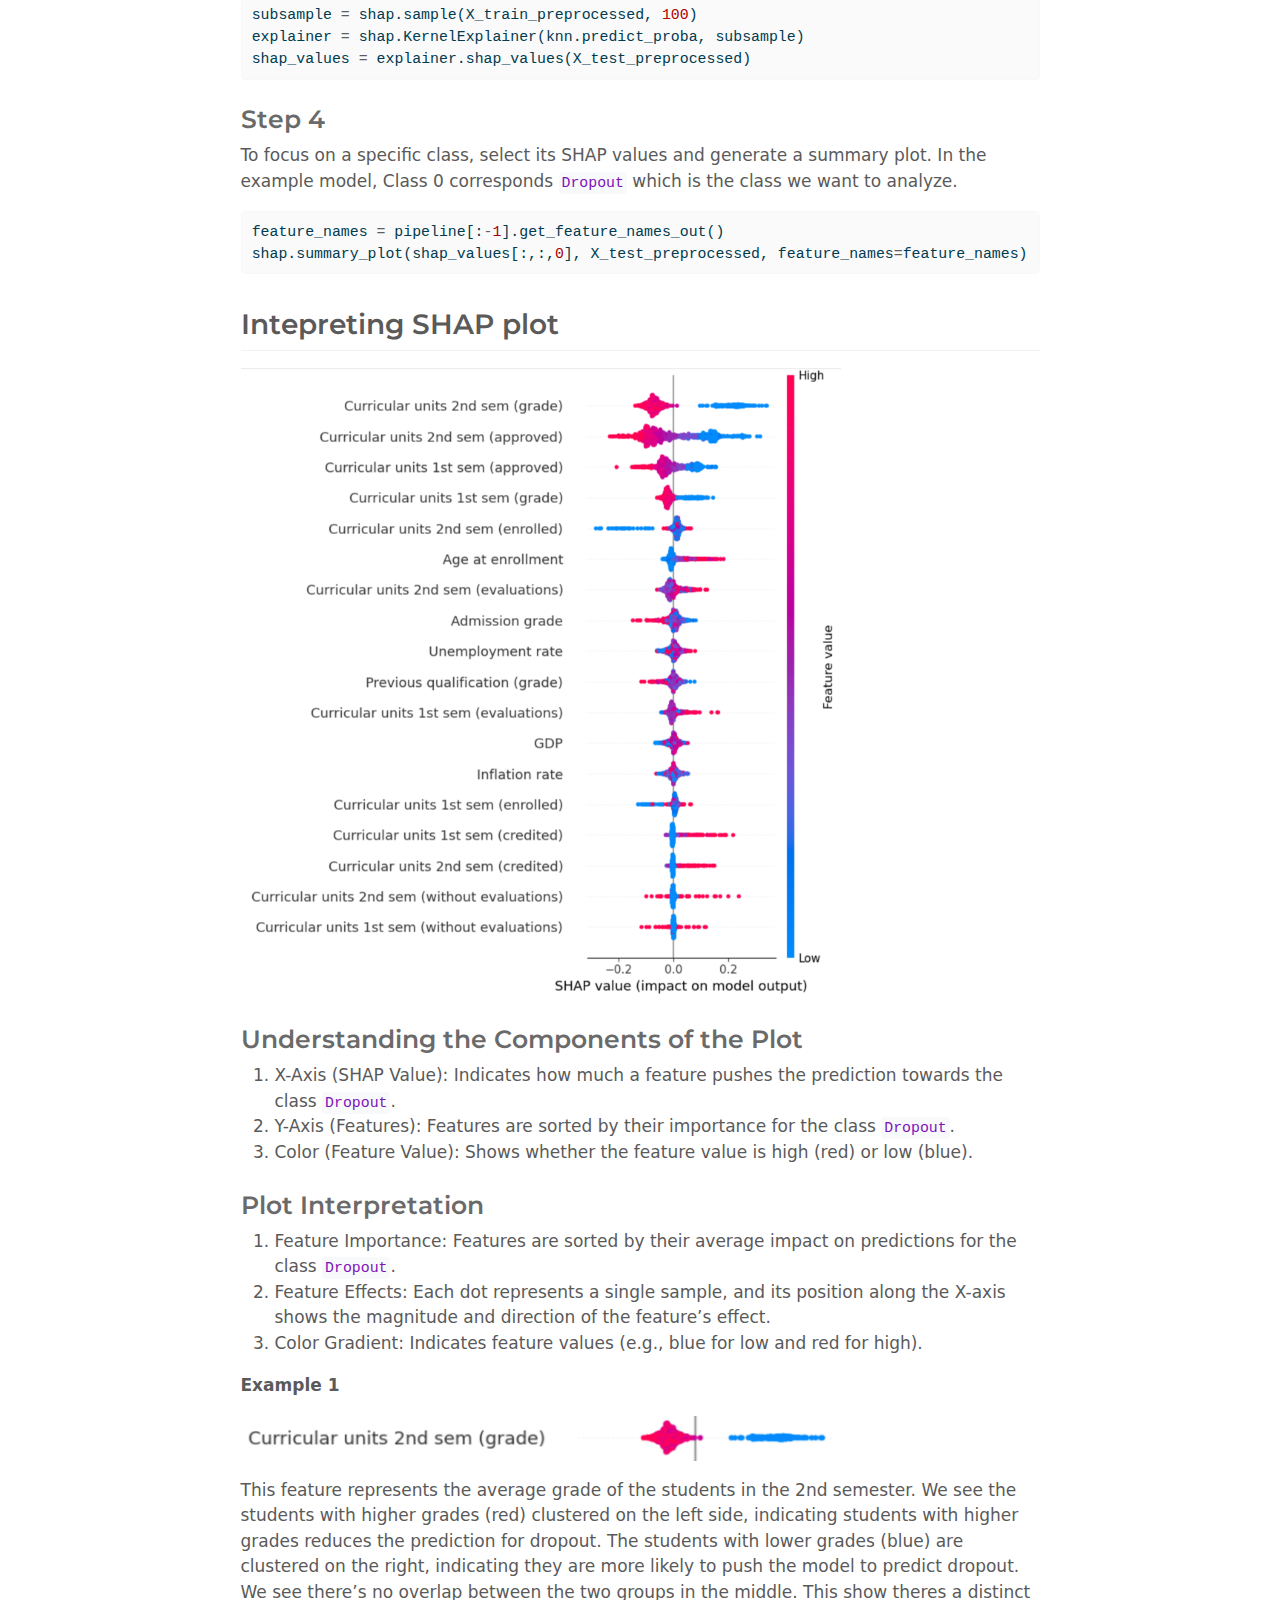
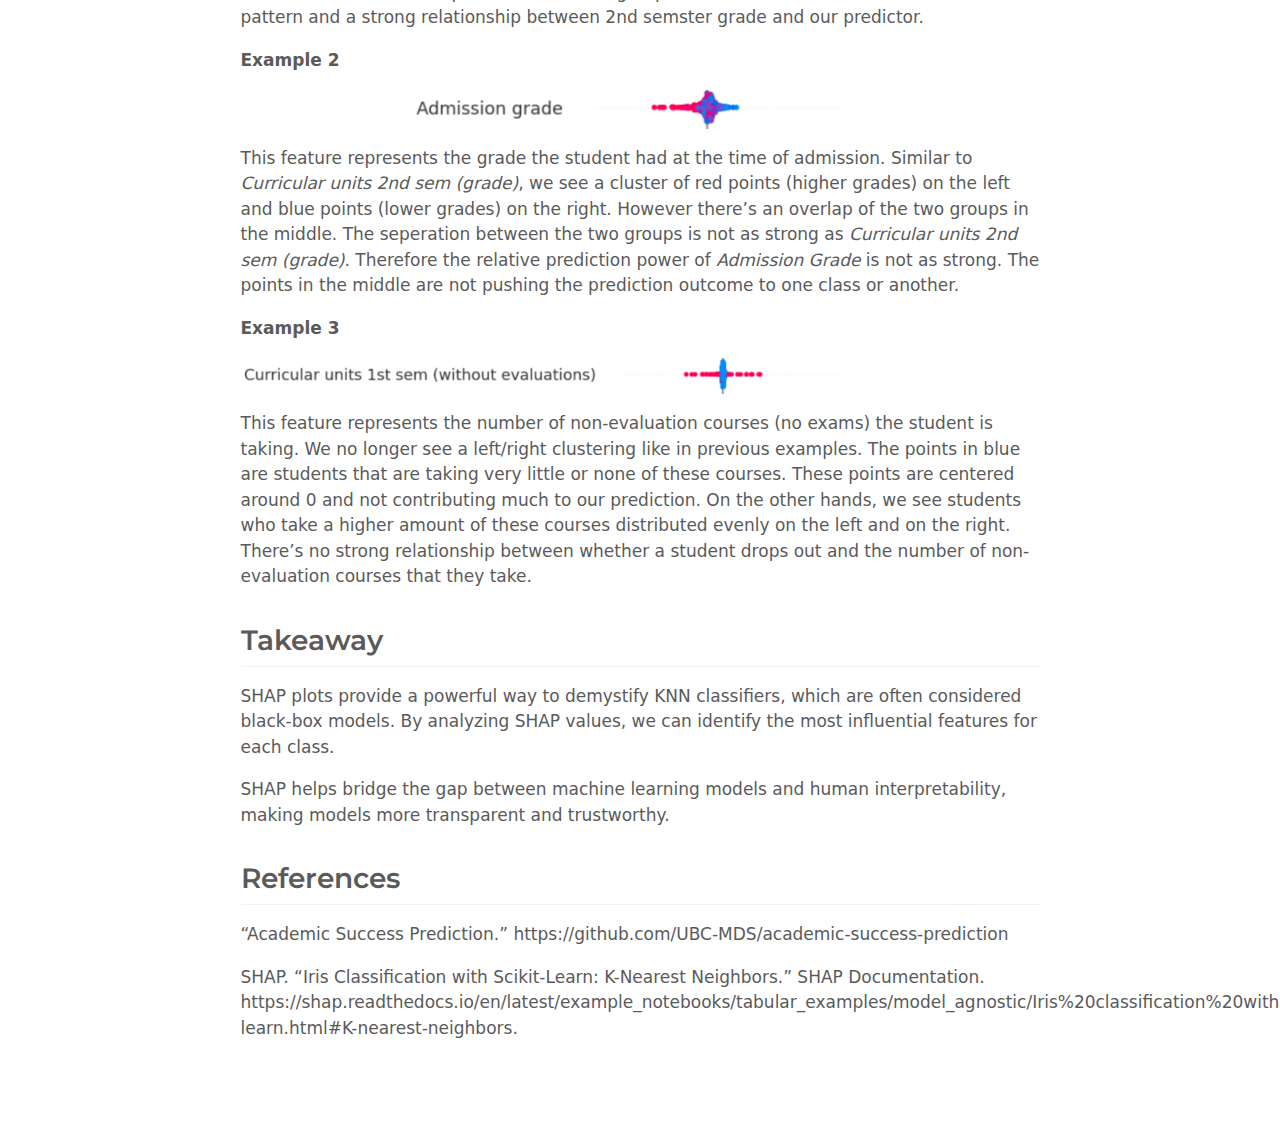
==== commit 54cbd4c6: "updates" ====
--- a/docs/posts/shap/index.html
+++ b/docs/posts/shap/index.html
@@ -9,7 +9,7 @@
 <meta name="author" content="Jenson Chang">
 <meta name="dcterms.date" content="2025-01-14">
 
-<title>Feature Intepretation for a k-Nearest Neighbour Classifier – DSCI 542 Lab 2 Blog</title>
+<title>Feature Interpretation for a k-Nearest Neighbor Classifier – DSCI 542 Lab 2 Blog</title>
 <style>
 code{white-space: pre-wrap;}
 span.smallcaps{font-variant: small-caps;}
@@ -110,7 +110,7 @@
 <body class="nav-fixed fullcontent">
 
 <div id="quarto-search-results"></div>
-  <header id="quarto-header" class="headroom fixed-top quarto-banner">
+  <header id="quarto-header" class="headroom fixed-top">
     <nav class="navbar navbar-expand-lg " data-bs-theme="dark">
       <div class="navbar-container container-fluid">
       <div class="navbar-brand-container mx-auto">
@@ -146,54 +146,53 @@
     </nav>
 </header>
 <!-- content -->
-<header id="title-block-header" class="quarto-title-block default page-columns page-full">
-  <div class="quarto-title-banner page-columns page-full">
-    <div class="quarto-title column-body">
-      <h1 class="title">Feature Intepretation for a k-Nearest Neighbour Classifier</h1>
-                                <div class="quarto-categories">
-                <div class="quarto-category">sklearn</div>
-              </div>
-                  </div>
-  </div>
-    
-  
-  <div class="quarto-title-meta">
-
-      <div>
-      <div class="quarto-title-meta-heading">Author</div>
-      <div class="quarto-title-meta-contents">
-               <p>Jenson Chang </p>
-            </div>
-    </div>
-      
-      <div>
-      <div class="quarto-title-meta-heading">Published</div>
-      <div class="quarto-title-meta-contents">
-        <p class="date">January 14, 2025</p>
-      </div>
-    </div>
-    
-      
-    </div>
-    
-  
-  </header><div id="quarto-content" class="quarto-container page-columns page-rows-contents page-layout-article page-navbar">
+<div id="quarto-content" class="quarto-container page-columns page-rows-contents page-layout-article page-navbar">
 <!-- sidebar -->
 <!-- margin-sidebar -->
     
 <!-- main -->
-<main class="content quarto-banner-title-block" id="quarto-document-content">
-
-
-
-
-
-<p>Understanding the inner workings of machine learning models is crucial in being able to explain the behaviour of the model. A k-Nearest Neighbour (kNN) model does not have coefficients like a linear model that can be used to explain feature importance. SHAP (SHapley Additive exPlanations) is a powerful tool for explaining model predictions, even for models that may seem like a “black box” such as kNN. This post will explain the steps needed to create a SHAP plots to interpret feature importance for using a kNN classifier in scikit-learn.</p>
+<main class="content" id="quarto-document-content">
+
+<header id="title-block-header" class="quarto-title-block default">
+<div class="quarto-title">
+<h1 class="title">Feature Interpretation for a k-Nearest Neighbor Classifier</h1>
+  <div class="quarto-categories">
+    <div class="quarto-category">sklearn</div>
+  </div>
+  </div>
+
+
+
+<div class="quarto-title-meta">
+
+    <div>
+    <div class="quarto-title-meta-heading">Author</div>
+    <div class="quarto-title-meta-contents">
+             <p>Jenson Chang </p>
+          </div>
+  </div>
+    
+    <div>
+    <div class="quarto-title-meta-heading">Published</div>
+    <div class="quarto-title-meta-contents">
+      <p class="date">January 14, 2025</p>
+    </div>
+  </div>
+  
+    
+  </div>
+  
+
+
+</header>
+
+
+<p>Understanding the inner workings of machine learning models is crucial in being able to explain the behavior of the model. A k-Nearest Neighbor (kNN) model does not have coefficients like a linear model that can be used to explain feature importance. SHAP (SHapley Additive explanations) is a powerful tool for explaining model predictions, even for models that may seem like a “black box” such as kNN. This post will explain the steps needed to create a SHAP plots to interpret feature importance for using a kNN classifier in scikit-learn.</p>
 <section id="computing-shap-values" class="level2">
 <h2 class="anchored" data-anchor-id="computing-shap-values">Computing SHAP values</h2>
 <p>The scope of this post is to focus on SHAP plot generation and plot interpretation. Therefore we start with a pre-trained pipeline with a kNN model. The example model used is from <a href="https://github.com/UBC-MDS/academic-success-prediction">UBC MDS Student’s Academic Success Prediction</a> project. This model predicts whether a first year university student would dropout of school using academic and social indicators. Please refer to the GitHub page for more information on the dataset and how the model was developed.</p>
-<section id="step-1" class="level3">
-<h3 class="anchored" data-anchor-id="step-1">Step 1</h3>
+<section id="step-1.-data-preparation" class="level3">
+<h3 class="anchored" data-anchor-id="step-1.-data-preparation">Step 1. Data Preparation</h3>
 <p>To start, we first need perform some preparation steps. We need to first extract the prediction model <code>knn</code> from <code>my_pipeline</code> and transform our training data (<code>X_train</code>) and test data (<code>X_test</code>) with the preprocessor</p>
 <div class="sourceCode" id="cb1"><pre class="sourceCode python code-with-copy"><code class="sourceCode python"><span id="cb1-1"><a href="#cb1-1" aria-hidden="true" tabindex="-1"></a><span class="co"># Extract the KNN classifier from the pipeline</span></span>
 <span id="cb1-2"><a href="#cb1-2" aria-hidden="true" tabindex="-1"></a>knn <span class="op">=</span> my_pipeline.named_steps[<span class="st">'kneighborsclassifier'</span>]</span>
@@ -202,8 +201,8 @@
 <span id="cb1-5"><a href="#cb1-5" aria-hidden="true" tabindex="-1"></a>X_train_preprocessed <span class="op">=</span> my_pipeline[:<span class="op">-</span><span class="dv">1</span>].transform(X_train)  <span class="co"># Apply all steps except the final classifier</span></span>
 <span id="cb1-6"><a href="#cb1-6" aria-hidden="true" tabindex="-1"></a>X_test_preprocessed <span class="op">=</span> my_pipeline[:<span class="op">-</span><span class="dv">1</span>].transform(X_test)</span></code><button title="Copy to Clipboard" class="code-copy-button"><i class="bi"></i></button></pre></div>
 </section>
-<section id="step-2" class="level3">
-<h3 class="anchored" data-anchor-id="step-2">Step 2</h3>
+<section id="step-2.-shap-values" class="level3">
+<h3 class="anchored" data-anchor-id="step-2.-shap-values">Step 2. SHAP Values</h3>
 <p>Since kNN does not provide direct interpretability, we’ll use SHAP’s <code>KernelExplainer</code>, which works with any model that has a <code>predict_proba</code> method.</p>
 <div class="sourceCode" id="cb2"><pre class="sourceCode python code-with-copy"><code class="sourceCode python"><span id="cb2-1"><a href="#cb2-1" aria-hidden="true" tabindex="-1"></a><span class="co"># Define SHAP Kernel Explainer with the predict_proba method</span></span>
 <span id="cb2-2"><a href="#cb2-2" aria-hidden="true" tabindex="-1"></a>explainer <span class="op">=</span> shap.KernelExplainer(knn.predict_proba, X_train_preprocessed)</span>
@@ -212,8 +211,8 @@
 <span id="cb2-5"><a href="#cb2-5" aria-hidden="true" tabindex="-1"></a>shap_values <span class="op">=</span> explainer.shap_values(X_test_preprocessed)</span></code><button title="Copy to Clipboard" class="code-copy-button"><i class="bi"></i></button></pre></div>
 <p>The <code>shap_values</code> object now contains SHAP values for all classes. Each element in <code>shap_values</code> corresponds to one class.</p>
 </section>
-<section id="step-3-optional" class="level3">
-<h3 class="anchored" data-anchor-id="step-3-optional">Step 3 (Optional)</h3>
+<section id="step-3.-subsample-optional" class="level3">
+<h3 class="anchored" data-anchor-id="step-3.-subsample-optional">Step 3. Subsample (Optional)</h3>
 <p>Depending on the size of the dataset, the <code>KernelExplainer</code> in the may give a warning about slow runtimes.</p>
 <div class="quarto-figure quarto-figure-center">
 <figure class="figure">
@@ -265,8 +264,13 @@
 </section>
 <section id="takeaway" class="level2">
 <h2 class="anchored" data-anchor-id="takeaway">Takeaway</h2>
-<p>SHAP plots provide a powerful way to demystify KNN classifiers, which are often considered black-box models. By analyzing SHAP values, you can identify the most influential features for each class.</p>
-<p>SHAP helps bridge the gap between machine learning models and human interpretability, making your models more transparent and trustworthy.</p>
+<p>SHAP plots provide a powerful way to demystify KNN classifiers, which are often considered black-box models. By analyzing SHAP values, we can identify the most influential features for each class.</p>
+<p>SHAP helps bridge the gap between machine learning models and human interpretability, making models more transparent and trustworthy.</p>
+</section>
+<section id="references" class="level2">
+<h2 class="anchored" data-anchor-id="references">References</h2>
+<p>“Academic Success Prediction.” https://github.com/UBC-MDS/academic-success-prediction</p>
+<p>SHAP. “Iris Classification with Scikit-Learn: K-Nearest Neighbors.” SHAP Documentation. https://shap.readthedocs.io/en/latest/example_notebooks/tabular_examples/model_agnostic/Iris%20classification%20with%20scikit-learn.html#K-nearest-neighbors.</p>
 
 
 </section>
